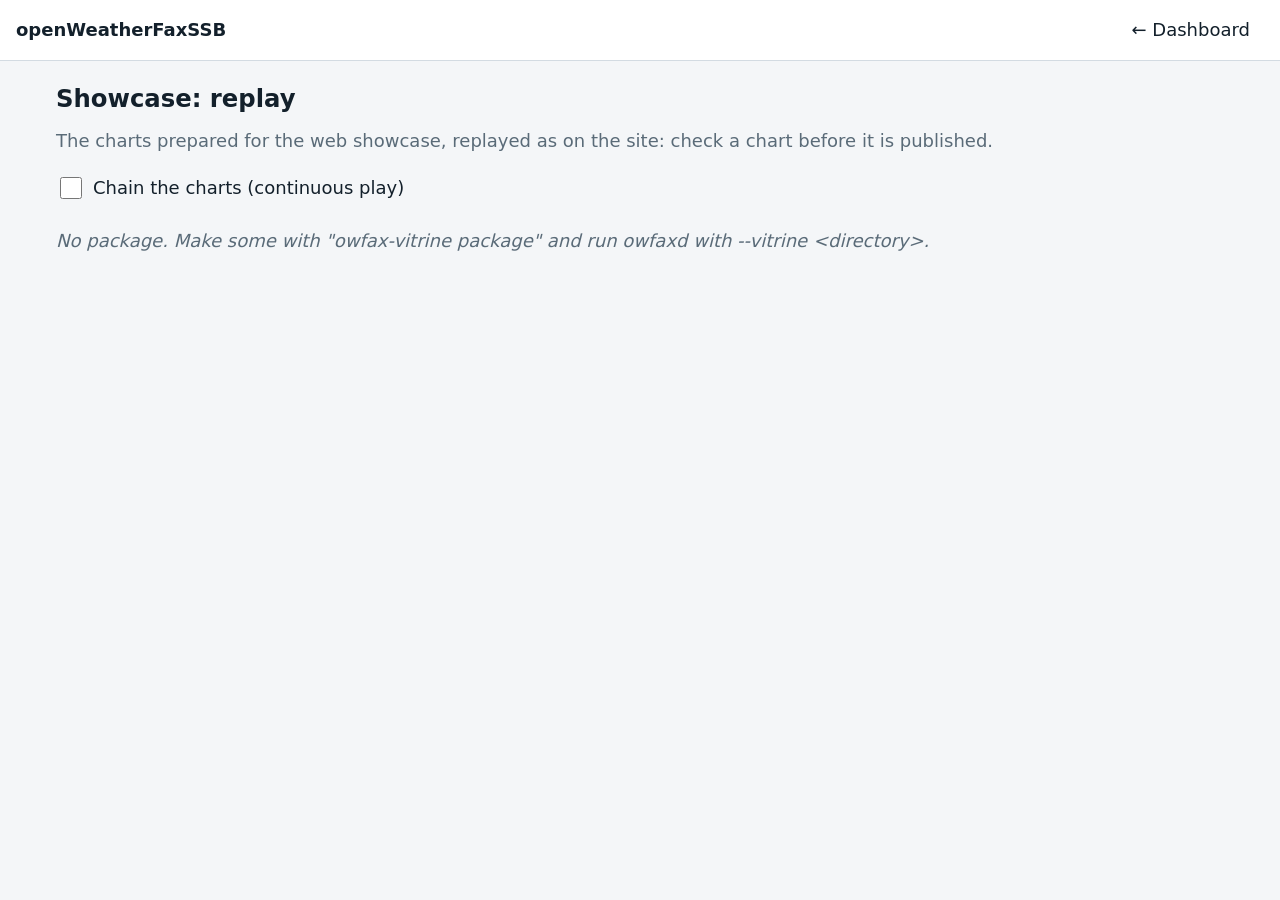
==== web/vitrine/index.html @ 09e4cbd0 "vitrine: replay player in the dashboard (lot 3) The web showcase player (docs/VITRINE-WEB.md section" ====
<!doctype html>
<!-- SPDX-License-Identifier: AGPL-3.0-or-later
     Copyright (C) 2026 openWeatherFaxSSB contributors
     Web showcase packages of the station, replayed before publication (PLY-025). -->
<html lang="fr">
<head>
<meta charset="utf-8">
<meta name="viewport" content="width=device-width, initial-scale=1">
<meta name="color-scheme" content="light dark">
<title>Vitrine — openWeatherFaxSSB</title>
<link rel="stylesheet" href="../style.css">
<link rel="stylesheet" href="owfax-player.css">
<link rel="stylesheet" href="page.css">
<link rel="icon" href="data:image/svg+xml,%3Csvg xmlns='http://www.w3.org/2000/svg' viewBox='0 0 16 16'%3E%3Crect width='16' height='16' rx='3' fill='%23123'/%3E%3Cpath d='M2 11c3-6 5-6 6 0s3 6 6 0' stroke='%23fff' fill='none' stroke-width='1.6'/%3E%3C/svg%3E">
</head>
<body>
<svg width="0" height="0" style="position:absolute" aria-hidden="true">
  <filter id="night-red" color-interpolation-filters="sRGB">
    <feColorMatrix type="matrix" values="-0.21 -0.72 -0.07 0 0.85  0 0 0 0 0  0 0 0 0 0  0 0 0 1 0"/>
  </filter>
</svg>
<header class="bar">
  <a class="brand" href="../#live">openWeatherFaxSSB</a>
  <nav class="tabs" aria-label="Navigation">
    <a href="../#charts" data-text="back"></a>
  </nav>
</header>
<main>
  <h1 data-text="title"></h1>
  <p class="meta" data-text="intro"></p>
  <div id="player" class="vt-player"></div>
  <p class="vt-options">
    <label><input type="checkbox" id="chain"> <span data-text="chain"></span></label>
  </p>
  <p id="empty" class="empty" hidden></p>
  <ul id="packages" class="vt-list"></ul>
</main>
<script src="owfax-player.js"></script>
<script src="page.js"></script>
</body>
</html>
---- web/style.css ----
/* SPDX-License-Identifier: AGPL-3.0-or-later
   Copyright (C) 2026 openWeatherFaxSSB contributors
   Responsive, light/dark/red-night themes, touch targets >= 44 px (UI-001, NFR-008). */

:root {
  --bg: #f4f6f8;
  --panel: #ffffff;
  --text: #13202b;
  --muted: #5a6b78;
  --line: #d3dbe2;
  --accent: #0b5cad;
  --accent-text: #ffffff;
  --ok: #1d7a3a;
  --live: #b3261e;
  --chart-filter: none;
  font-size: 18px;
}

@media (prefers-color-scheme: dark) {
  :root:not([data-theme="light"]):not([data-theme="night"]) {
    --bg: #0f151b;
    --panel: #182129;
    --text: #e4ebf0;
    --muted: #9aabb8;
    --line: #2c3945;
    --accent: #5aa6f0;
    --accent-text: #08131d;
    --ok: #5cc27e;
    --live: #ff7a70;
  }
}

:root[data-theme="dark"] {
  --bg: #0f151b;
  --panel: #182129;
  --text: #e4ebf0;
  --muted: #9aabb8;
  --line: #2c3945;
  --accent: #5aa6f0;
  --accent-text: #08131d;
  --ok: #5cc27e;
  --live: #ff7a70;
}

/* Red night mode: preserves night vision on the bridge. Charts are inverted (dark
   background) and tinted red. */
:root[data-theme="night"] {
  --bg: #000000;
  --panel: #0a0000;
  --text: #d22a1e;
  --muted: #8f1d15;
  --line: #3a0905;
  --accent: #b3241a;
  --accent-text: #000000;
  --ok: #d22a1e;
  --live: #ff3b2e;
  --chart-filter: url(#night-red);
  --chart-bg: #000000;
}

* { box-sizing: border-box; }

/* `hidden` always wins over the display of a component (forms, panels). */
[hidden] { display: none !important; }

html, body {
  margin: 0;
  background: var(--bg);
  color: var(--text);
  font-family: system-ui, -apple-system, "Segoe UI", Roboto, sans-serif;
  line-height: 1.45;
}

a { color: var(--accent); }

.bar {
  position: sticky;
  top: 0;
  z-index: 2;
  display: flex;
  flex-wrap: wrap;
  align-items: center;
  gap: 8px 14px;
  padding: 8px 16px;
  background: var(--panel);
  border-bottom: 1px solid var(--line);
}

.brand {
  font-weight: 700;
  color: var(--text);
  text-decoration: none;
}

.tabs {
  display: flex;
  flex-wrap: wrap;
  gap: 4px;
  margin-left: auto;
}

.tabs a {
  display: inline-flex;
  align-items: center;
  min-height: 44px;
  padding: 0 14px;
  border-radius: 8px;
  color: var(--text);
  text-decoration: none;
}

.tabs a.active {
  background: var(--accent);
  color: var(--accent-text);
}

.badge {
  display: inline-flex;
  align-items: center;
  min-height: 30px;
  padding: 2px 10px;
  border-radius: 999px;
  border: 1px solid var(--line);
  color: var(--muted);
  font-size: 0.85rem;
}

.badge.receiving { color: var(--live); border-color: var(--live); font-weight: 600; }
.badge.done { color: var(--accent-text); background: var(--ok); border-color: var(--ok); font-weight: 600; }

/* Draws the eye while a chart is being received; off when the system asks for less motion. */
.badge.blink { animation: owfax-blink 1.2s ease-in-out infinite; }

@keyframes owfax-blink {
  0%, 100% { opacity: 1; }
  50% { opacity: 0.25; }
}

@media (prefers-reduced-motion: reduce) {
  .badge.blink { animation: none; }
}
.badge.listening { color: var(--ok); border-color: var(--ok); }

main {
  max-width: 1200px;
  margin: 0 auto;
  padding: 12px 16px 32px;
}

h1 { font-size: 1.35rem; margin: 8px 0 12px; }

.meta { color: var(--muted); margin: 0 0 12px; }
.empty { color: var(--muted); font-style: italic; }

.button, button {
  display: inline-flex;
  align-items: center;
  justify-content: center;
  min-height: 44px;
  min-width: 44px;
  padding: 0 16px;
  border: 1px solid var(--line);
  border-radius: 8px;
  background: var(--panel);
  color: var(--text);
  font: inherit;
  text-decoration: none;
  cursor: pointer;
}

button[aria-pressed="true"] {
  background: var(--accent);
  border-color: var(--accent);
  color: var(--accent-text);
}

button:disabled { opacity: 0.4; cursor: default; }

.group { display: inline-flex; flex-wrap: wrap; gap: 6px; }

.toolbar {
  display: flex;
  flex-wrap: wrap;
  gap: 10px 20px;
  margin-bottom: 12px;
}

.canvas-wrap, .chart-frame {
  background: var(--chart-bg, #ffffff);
  border: 1px solid var(--line);
  border-radius: 6px;
  overflow: auto;
}

#live-canvas, #chart-img, .gallery img {
  display: block;
  filter: var(--chart-filter);
  image-rendering: auto;
}

.canvas-wrap { overflow: hidden; }
#live-canvas { width: 100%; height: auto; }

.chart-frame { max-height: 80vh; }
.chart-frame.fit #chart-img { width: 100%; height: auto; }
.chart-frame:not(.fit) #chart-img { max-width: none; }

.gallery {
  list-style: none;
  margin: 0;
  padding: 0;
  display: grid;
  grid-template-columns: repeat(auto-fill, minmax(260px, 1fr));
  gap: 14px;
}

.gallery a {
  display: block;
  background: var(--panel);
  border: 1px solid var(--line);
  border-radius: 8px;
  overflow: hidden;
  color: var(--text);
  text-decoration: none;
}

.gallery img {
  width: 100%;
  aspect-ratio: 1810 / 1300;
  object-fit: contain;
  object-position: top;
  background: #ffffff;
}

.gallery .caption { padding: 8px 10px 10px; }
.gallery .when { font-weight: 600; }
.gallery .facts { color: var(--muted); font-size: 0.85rem; }

.report {
  border-collapse: collapse;
  margin: 14px 0;
  width: 100%;
  max-width: 640px;
}

.report th, .report td {
  text-align: left;
  padding: 6px 10px;
  border-bottom: 1px solid var(--line);
  vertical-align: top;
}

.report th { color: var(--muted); font-weight: 500; width: 45%; }
.report td { overflow-wrap: anywhere; }

h2 { font-size: 1.05rem; margin: 18px 0 6px; }

.meter {
  position: relative;
  height: 22px;
  max-width: 640px;
  border: 1px solid var(--line);
  border-radius: 6px;
  background: linear-gradient(to right, var(--panel) 0%, var(--panel) 100%);
  overflow: hidden;
}

#meter-rms, #setup-meter-rms {
  position: absolute;
  left: 0;
  top: 0;
  bottom: 0;
  width: 0;
  background: var(--ok);
}

#meter-rms.low, #setup-meter-rms.low { background: var(--muted); }
#meter-rms.high, #setup-meter-rms.high { background: var(--live); }

#meter-peak, #setup-meter-peak {
  position: absolute;
  top: 0;
  bottom: 0;
  width: 3px;
  left: 0;
  background: var(--text);
}

.scope canvas {
  display: block;
  width: 100%;
  max-width: 900px;
  height: auto;
  background: #0b0f14;
  border: 1px solid var(--line);
  filter: var(--chart-filter);
}

.station { margin-bottom: 26px; }
.station h2 { font-size: 1.1rem; margin: 0 0 4px; }

.slots { width: 100%; border-collapse: collapse; }
.slots td { padding: 6px 8px; border-bottom: 1px solid var(--line); vertical-align: top; }
.slots td.time { white-space: nowrap; font-variant-numeric: tabular-nums; width: 1%; }
.slots td.in { white-space: nowrap; color: var(--muted); width: 1%; text-align: right; }
.slots tr.next td { font-weight: 600; }
.slots tr.next td.in { color: var(--live); }

.steps { display: flex; gap: 6px; list-style: none; padding: 0; margin: 0 0 14px; }
.steps li {
  width: 32px; height: 32px; border-radius: 50%; display: inline-flex; align-items: center;
  justify-content: center; border: 1px solid var(--line); color: var(--muted); font-size: 0.85rem;
}
.steps li.done { background: var(--ok); border-color: var(--ok); color: var(--accent-text); }
.steps li.current { background: var(--accent); border-color: var(--accent); color: var(--accent-text); }
.setup-step { max-width: 640px; }
.setup-nav { margin-top: 18px; }

.stack { display: grid; gap: 12px; max-width: 520px; margin: 8px 0 22px; }
.stack label { display: grid; gap: 4px; }
.stack label.check { display: flex; align-items: center; gap: 10px; min-height: 44px; }
.stack input[type="text"], .stack input[type="password"], .stack select {
  min-height: 44px;
  padding: 0 10px;
  border: 1px solid var(--line);
  border-radius: 8px;
  background: var(--panel);
  color: var(--text);
  font: inherit;
}
.stack input[type="checkbox"] { width: 24px; height: 24px; }
.stack h3 { font-size: 1rem; margin: 6px 0 0; }
.notice { padding: 10px 14px; border-radius: 8px; border: 1px solid var(--ok); color: var(--ok); max-width: 520px; }
.notice.error { border-color: var(--live); color: var(--live); }

fieldset { border: 1px solid var(--line); border-radius: 8px; margin: 0 0 16px; padding: 10px 14px 14px; }
legend { padding: 0 6px; color: var(--muted); }

.toast {
  position: fixed;
  left: 50%;
  bottom: 24px;
  transform: translateX(-50%);
  max-width: calc(100% - 32px);
  padding: 12px 18px;
  border-radius: 10px;
  background: var(--accent);
  color: var(--accent-text);
  box-shadow: 0 4px 16px rgba(0, 0, 0, 0.3);
  z-index: 3;
}

.foot {
  display: flex;
  flex-wrap: wrap;
  gap: 6px 18px;
  justify-content: center;
  padding: 16px;
  color: var(--muted);
  font-size: 0.85rem;
  border-top: 1px solid var(--line);
}

@media (max-width: 560px) {
  :root { font-size: 17px; }
  .tabs { margin-left: 0; width: 100%; }
  .tabs a { flex: 1 1 30%; justify-content: center; padding: 0 8px; }
}
---- web/vitrine/owfax-player.css ----
/* SPDX-License-Identifier: AGPL-3.0-or-later
   Copyright (C) 2026 openWeatherFaxSSB contributors
   Replay player of the web showcase (docs/VITRINE-WEB.md § 7). Takes the colours of
   the station dashboard when present (--panel, --text…), its own otherwise (WordPress);
   light and dark, responsive down to 360 px (PLY-023), touch targets >= 44 px. */

.owp {
  --owp-bg: var(--panel, #ffffff);
  --owp-text: var(--text, #13202b);
  --owp-muted: var(--muted, #56656f);
  --owp-line: var(--line, #d3dbe2);
  --owp-accent: var(--accent, #0b5cad);
  --owp-accent-text: var(--accent-text, #ffffff);
  --owp-track: #e6ebef;
  --owp-screen: #1b2228;
  --owp-hot: #c62b1f;
  --owp-needle: #b3261e;
  --owp-chart-filter: var(--chart-filter, none);
  display: grid;
  gap: 12px;
  padding: 14px;
  border: 1px solid var(--owp-line);
  border-radius: 12px;
  background: var(--owp-bg);
  color: var(--owp-text);
  font-family: system-ui, -apple-system, "Segoe UI", Roboto, sans-serif;
  line-height: 1.4;
}

@media (prefers-color-scheme: dark) {
  .owp {
    --owp-bg: var(--panel, #182129);
    --owp-text: var(--text, #e4ebf0);
    --owp-muted: var(--muted, #a3b3bf);
    --owp-line: var(--line, #2c3945);
    --owp-accent: var(--accent, #5aa6f0);
    --owp-accent-text: var(--accent-text, #08131d);
    --owp-track: #222d36;
    --owp-hot: #ff7a70;
    --owp-needle: #ff6a5e;
  }
}

/* The dashboard's explicit themes win over the system preference. */
:root[data-theme="light"] .owp { --owp-track: #e6ebef; --owp-hot: #c62b1f; --owp-needle: #b3261e; }
:root[data-theme="dark"] .owp { --owp-track: #222d36; --owp-hot: #ff7a70; --owp-needle: #ff6a5e; }
:root[data-theme="night"] .owp {
  --owp-track: #120000;
  --owp-screen: #000000;
  --owp-hot: #ff3b2e;
  --owp-needle: #ff3b2e;
}

.owp *, .owp *::before, .owp *::after { box-sizing: border-box; }
.owp [hidden] { display: none !important; }

.owp-message { margin: 0; color: var(--owp-muted); }

/* ---------------------------------------------------------------- banner */

.owp-banner { display: grid; gap: 2px; }
.owp-title {
  display: flex;
  flex-wrap: wrap;
  align-items: baseline;
  gap: 4px 12px;
  margin: 0;
  font-size: 1.15rem;
}
.owp-freq { color: var(--owp-accent); font-variant-numeric: tabular-nums; }
.owp-replay, .owp-receiver { margin: 0; color: var(--owp-muted); font-size: 0.9rem; }
.owp-facts {
  display: flex;
  flex-wrap: wrap;
  gap: 2px 14px;
  margin: 0;
  padding: 0;
  list-style: none;
  font-size: 0.9rem;
}
.owp-facts li:not(:last-child)::after { content: " ·"; color: var(--owp-muted); }

/* ---------------------------------------------------------------- screen */

.owp-body {
  display: grid;
  grid-template-columns: minmax(0, 1fr) 230px;
  gap: 14px;
  align-items: start;
}

.owp-screen { display: grid; gap: 6px; min-width: 0; }

.owp-phase {
  margin: 0;
  font-weight: 600;
  min-height: 1.4em;
}
.owp[data-phase="image"] .owp-phase { color: var(--owp-accent); }
.owp[data-phase="stop"] .owp-phase, .owp[data-phase="end"] .owp-phase { color: var(--owp-muted); }

.owp-viewport {
  position: relative;
  max-height: min(70vh, 820px);
  overflow-y: auto;
  border-radius: 8px;
  background: var(--owp-screen);
  overscroll-behavior: contain;
}
/* Before the start: the thumbnail, sized like the chart. */
.owp:not(.owp-started) .owp-viewport { overflow: hidden; }

.owp-canvas, .owp-poster {
  display: block;
  width: 100%;
  height: auto;
  filter: var(--owp-chart-filter);
}
.owp:not(.owp-started) .owp-canvas { display: none; }
.owp-poster { opacity: 0.55; }

.owp-bigplay {
  position: absolute;
  top: 50%;
  left: 50%;
  width: 84px;
  height: 84px;
  margin: -42px 0 0 -42px;
  padding: 18px;
  border: 0;
  border-radius: 50%;
  background: var(--owp-accent);
  color: var(--owp-accent-text);
  box-shadow: 0 4px 18px rgba(0, 0, 0, 0.35);
  cursor: pointer;
}
.owp-bigplay svg { width: 100%; height: 100%; margin-left: 3px; }

.owp-legend { margin: 0; color: var(--owp-muted); font-size: 0.82rem; }
.owp-hatch-key::before {
  content: "";
  display: inline-block;
  width: 14px;
  height: 10px;
  margin-right: 5px;
  vertical-align: -1px;
  background: repeating-linear-gradient(-45deg, rgba(230, 120, 0, 0.85) 0 3px, transparent 3px 6px);
}

/* ----------------------------------------------------------- instruments */

.owp-instruments { display: grid; gap: 10px; }

.owp-meter {
  padding: 8px 8px 6px;
  border: 1px solid var(--owp-line);
  border-radius: 10px;
  background: linear-gradient(var(--owp-bg), var(--owp-track));
  text-align: center;
}
.owp-meter svg { display: block; width: 100%; height: auto; }
.owp-meter-caption, .owp-meter-reading { margin: 0; font-size: 0.82rem; color: var(--owp-muted); }
.owp-meter-reading { font-variant-numeric: tabular-nums; color: var(--owp-text); font-weight: 600; }
.owp-scale { stroke: var(--owp-text); stroke-width: 2; }
.owp-scale.owp-hot { stroke: var(--owp-hot); stroke-width: 3; }
.owp-tick { stroke: var(--owp-text); stroke-width: 1.5; }
.owp-tick.owp-hot { stroke: var(--owp-hot); }
.owp-label { fill: var(--owp-text); font-size: 11px; font-family: inherit; }
.owp-label.owp-hot { fill: var(--owp-hot); }
.owp-unit { fill: var(--owp-muted); font-size: 13px; font-family: inherit; }
.owp-needle { stroke: var(--owp-needle); stroke-width: 2.4; stroke-linecap: round; }
.owp-hub { fill: var(--owp-text); }

.owp-values {
  display: grid;
  grid-template-columns: 1fr;
  gap: 4px;
  margin: 0;
}
.owp-values > div {
  display: flex;
  justify-content: space-between;
  gap: 8px;
  padding: 3px 0;
  border-bottom: 1px solid var(--owp-line);
}
.owp-values dt { color: var(--owp-muted); font-size: 0.85rem; }
.owp-values dd { margin: 0; font-variant-numeric: tabular-nums; font-weight: 600; }

/* -------------------------------------------------------------- timeline */

.owp-timeline {
  display: block;
  width: 100%;
  height: 52px;
  border-radius: 6px;
  cursor: pointer;
  touch-action: none;
}
.owp-timeline:focus-visible, .owp button:focus-visible {
  outline: 3px solid var(--owp-accent);
  outline-offset: 2px;
}

/* -------------------------------------------------------------- controls */

.owp-controls { display: flex; flex-wrap: wrap; gap: 8px; align-items: center; }
.owp-group { display: inline-flex; flex-wrap: wrap; gap: 4px; }

.owp button:not(.owp-bigplay) {
  display: inline-flex;
  align-items: center;
  gap: 6px;
  min-height: 44px;
  min-width: 44px;
  padding: 0 14px;
  border: 1px solid var(--owp-line);
  border-radius: 8px;
  background: var(--owp-bg);
  color: var(--owp-text);
  font: inherit;
  cursor: pointer;
}
.owp button svg { width: 20px; height: 20px; flex: none; }
.owp button.owp-play, .owp button.owp-listen[aria-pressed="false"] {
  background: var(--owp-accent);
  border-color: var(--owp-accent);
  color: var(--owp-accent-text);
  font-weight: 600;
}
.owp button[aria-pressed="true"]:not(.owp-listen) {
  background: var(--owp-text);
  border-color: var(--owp-text);
  color: var(--owp-bg);
}

.owp-attribution { margin: 0; color: var(--owp-muted); font-size: 0.8rem; }
.owp-attribution a { color: var(--owp-accent); }

/* ---------------------------------------------------- phones (PLY-023) */

@media (max-width: 720px) {
  .owp { padding: 10px; gap: 10px; }
  .owp-body { grid-template-columns: 1fr; }
  .owp-instruments { grid-template-columns: minmax(0, 150px) minmax(0, 1fr); align-items: start; }
  .owp-viewport { max-height: 60vh; }
}

@media (max-width: 400px) {
  .owp-instruments { grid-template-columns: 1fr; }
  .owp-meter { max-width: 220px; justify-self: center; width: 100%; }
}

@media (prefers-reduced-motion: reduce) {
  .owp-viewport { scroll-behavior: auto; }
}
---- web/vitrine/page.css ----
/* SPDX-License-Identifier: AGPL-3.0-or-later
   Copyright (C) 2026 openWeatherFaxSSB contributors
   Showcase packages page of the dashboard (web/vitrine/index.html). */

.vt-player:empty { display: none; }
.vt-options { margin: 10px 0 18px; }
.vt-options label { display: inline-flex; align-items: center; gap: 8px; min-height: 44px; }
.vt-options input { width: 22px; height: 22px; }

.vt-list {
  display: grid;
  grid-template-columns: repeat(auto-fill, minmax(230px, 1fr));
  gap: 12px;
  margin: 0;
  padding: 0;
  list-style: none;
}

.vt-list button {
  display: grid;
  width: 100%;
  min-height: 0;
  padding: 0;
  overflow: hidden;
  border: 1px solid var(--line);
  border-radius: 10px;
  background: var(--panel);
  color: var(--text);
  font: inherit;
  text-align: left;
  cursor: pointer;
}
.vt-list button[aria-current="true"] { outline: 3px solid var(--accent); outline-offset: 1px; }
.vt-list img {
  display: block;
  width: 100%;
  height: 130px;
  object-fit: cover;
  object-position: top;
  background: #1b2228;
  filter: var(--chart-filter);
}
.vt-caption { display: grid; gap: 2px; padding: 8px 10px 10px; }
.vt-when { font-weight: 600; }
.vt-facts { color: var(--muted); font-size: 0.85rem; }
.vt-verdict { font-size: 0.85rem; font-weight: 600; }
.vt-verdict.ok { color: var(--ok); }
.vt-verdict.refused { color: var(--live); }
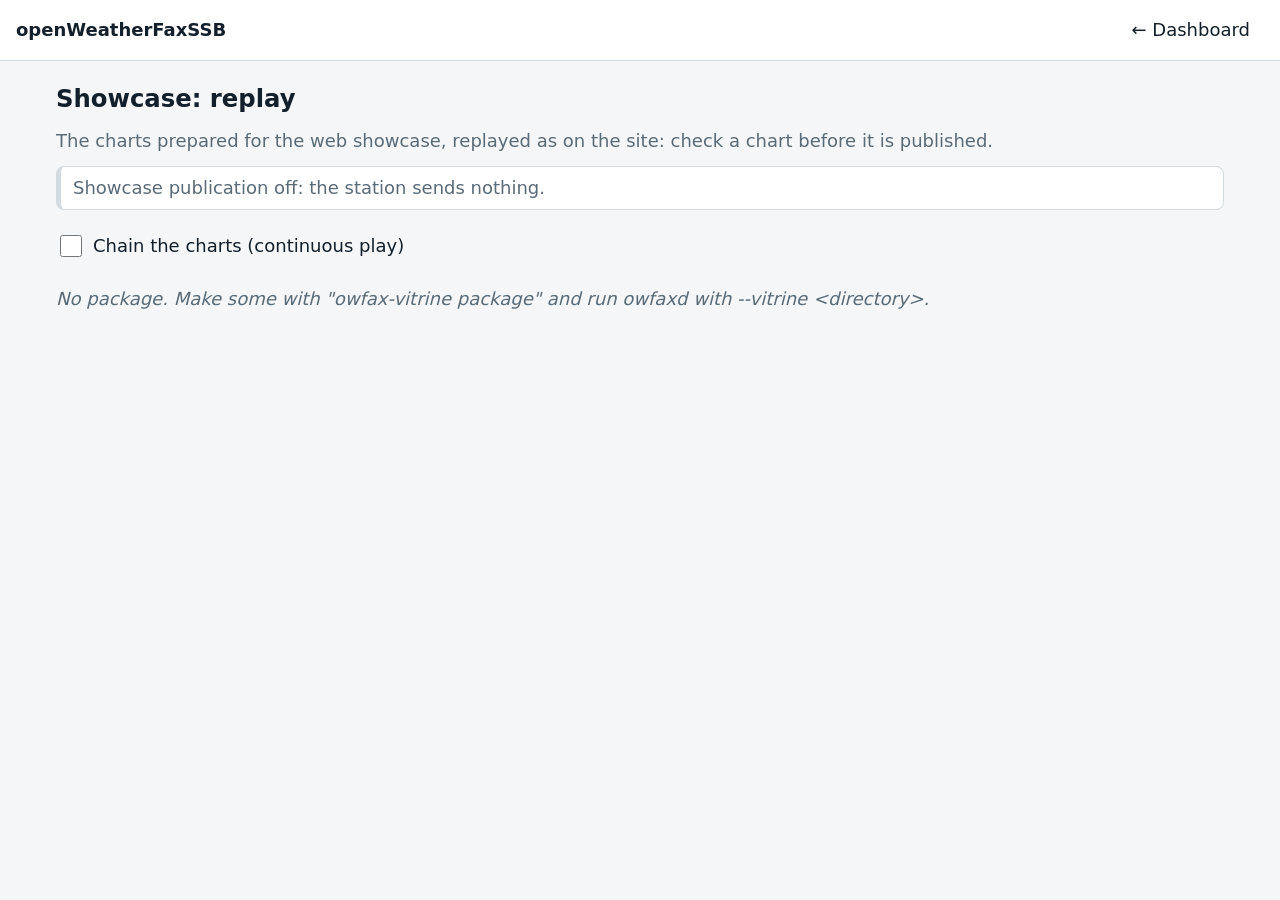
==== commit a45a3f41: "vitrine: publication queue and sending from the station (lot 5) owfax-vitrine enqueue / send / queue" ====
--- a/web/vitrine/index.html
+++ b/web/vitrine/index.html
@@ -28,6 +28,7 @@
 <main>
   <h1 data-text="title"></h1>
   <p class="meta" data-text="intro"></p>
+  <p id="publication" class="vt-pub" role="status" hidden></p>
   <div id="player" class="vt-player"></div>
   <p class="vt-options">
     <label><input type="checkbox" id="chain"> <span data-text="chain"></span></label>
--- a/web/style.css
+++ b/web/style.css
@@ -366,3 +366,4 @@
   .tabs { margin-left: 0; width: 100%; }
   .tabs a { flex: 1 1 30%; justify-content: center; padding: 0 8px; }
 }
+.badge.publishing { color: var(--ok); border-color: var(--ok); font-weight: 600; text-decoration: none; }
--- a/web/vitrine/owfax-player.css
+++ b/web/vitrine/owfax-player.css
@@ -69,6 +69,18 @@
 }
 .owp-freq { color: var(--owp-accent); font-variant-numeric: tabular-nums; }
 .owp-replay, .owp-receiver { margin: 0; color: var(--owp-muted); font-size: 0.9rem; }
+.owp-badge {
+  display: inline-block;
+  padding: 1px 8px;
+  border-radius: 999px;
+  background: var(--owp-text);
+  color: var(--owp-bg);
+  font-size: 0.78rem;
+  font-weight: 700;
+  letter-spacing: 0.02em;
+  text-transform: uppercase;
+}
+.owp-warning { margin: 0; font-size: 0.85rem; font-weight: 600; color: var(--owp-hot); }
 .owp-facts {
   display: flex;
   flex-wrap: wrap;
--- a/web/vitrine/page.css
+++ b/web/vitrine/page.css
@@ -46,3 +46,15 @@
 .vt-verdict { font-size: 0.85rem; font-weight: 600; }
 .vt-verdict.ok { color: var(--ok); }
 .vt-verdict.refused { color: var(--live); }
+
+/* Publication to the web showcase (VIT-003): plain to see when it is on. */
+.vt-pub {
+  margin: 8px 0 14px;
+  padding: 8px 12px;
+  border: 1px solid var(--line);
+  border-left-width: 5px;
+  border-radius: 8px;
+  background: var(--panel);
+}
+.vt-pub[data-state="on"] { border-left-color: var(--ok); font-weight: 600; }
+.vt-pub[data-state="off"] { color: var(--muted); }
